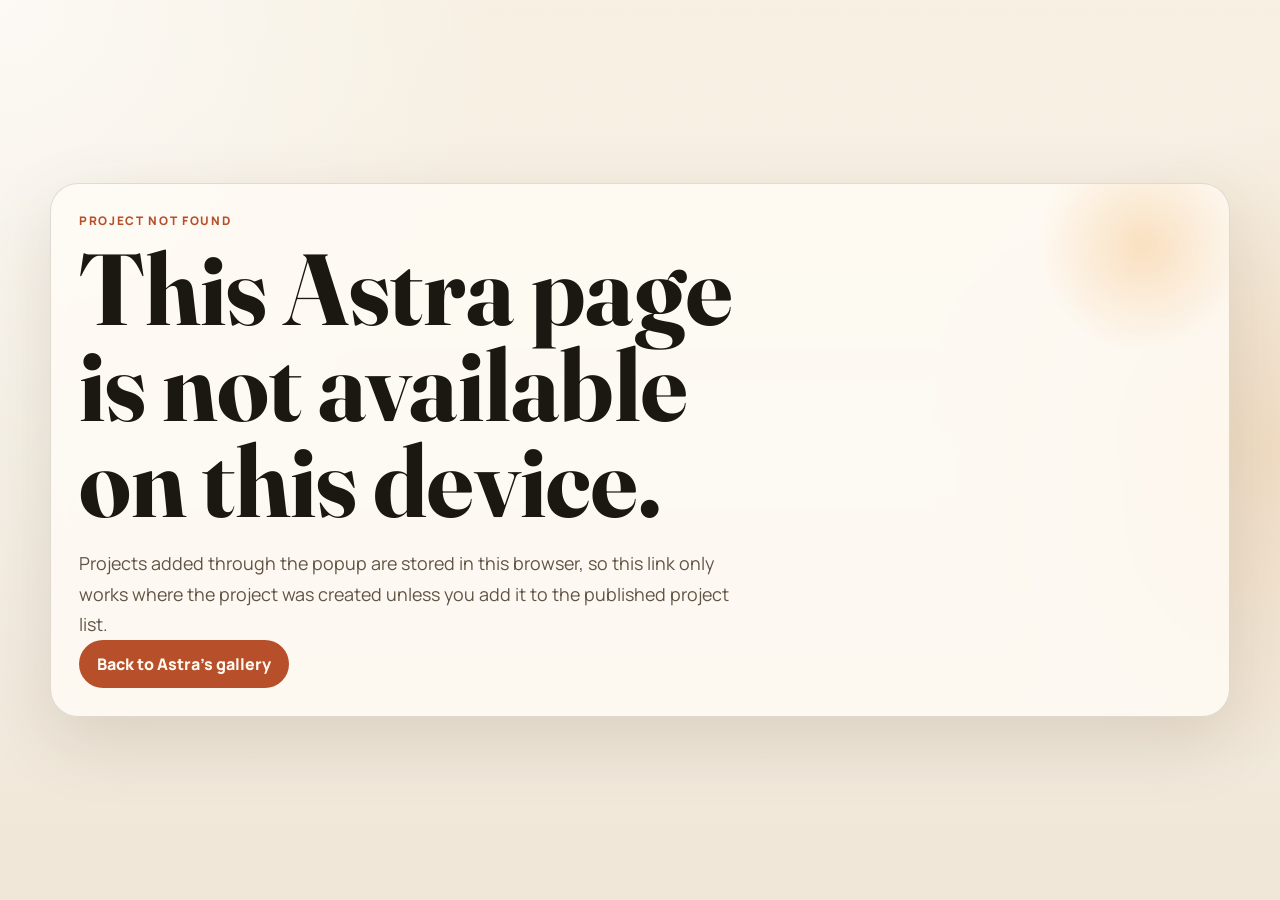
==== project.html @ 3810edea "Refocus site on Astra work" ====
<!DOCTYPE html>
<html lang="en">
  <head>
    <meta charset="UTF-8" />
    <meta name="viewport" content="width=device-width, initial-scale=1.0" />
    <title>Astra Project</title>
    <meta
      name="description"
      content="A dedicated page for one of Astra's shared Scratch projects."
    />
    <link rel="preconnect" href="https://fonts.googleapis.com" />
    <link rel="preconnect" href="https://fonts.gstatic.com" crossorigin />
    <link
      href="https://fonts.googleapis.com/css2?family=Fraunces:opsz,wght@9..144,600;9..144,700&family=Manrope:wght@400;500;700;800&display=swap"
      rel="stylesheet"
    />
    <link rel="stylesheet" href="./styles.css" />
  </head>
  <body>
    <div class="page-shell detail-shell">
      <main id="project-detail-root"></main>
    </div>

    <script src="./projects.js"></script>
    <script src="./project.js"></script>
  </body>
</html>
---- styles.css ----
:root {
  --bg: #f4efe5;
  --surface: rgba(255, 252, 246, 0.82);
  --surface-strong: #fffaf0;
  --surface-deep: #201913;
  --text: #1b1812;
  --muted: #605445;
  --line: rgba(48, 34, 12, 0.14);
  --primary: #b84f2b;
  --primary-deep: #8b3518;
  --shadow: 0 24px 70px rgba(77, 48, 18, 0.14);
  --radius-xl: 28px;
  --radius-lg: 22px;
  --radius-md: 16px;
}

* {
  box-sizing: border-box;
}

html {
  scroll-behavior: smooth;
}

body {
  margin: 0;
  min-height: 100vh;
  font-family: "Manrope", sans-serif;
  color: var(--text);
  background:
    radial-gradient(circle at top left, rgba(255, 255, 255, 0.65), transparent 32%),
    radial-gradient(circle at right center, rgba(229, 162, 92, 0.24), transparent 24%),
    linear-gradient(180deg, #f7f0e2 0%, var(--bg) 54%, #f0e6d7 100%);
}

body::before {
  content: "";
  position: fixed;
  inset: 0;
  pointer-events: none;
  background-image:
    linear-gradient(rgba(255, 255, 255, 0.08) 1px, transparent 1px),
    linear-gradient(90deg, rgba(255, 255, 255, 0.08) 1px, transparent 1px);
  background-size: 42px 42px;
  mask-image: linear-gradient(180deg, rgba(0, 0, 0, 0.7), transparent 85%);
}

.page-shell {
  width: min(1180px, calc(100vw - 32px));
  margin: 0 auto;
  padding: 32px 0 56px;
}

.detail-shell {
  display: grid;
  align-items: center;
  min-height: 100vh;
}

.hero,
.intro-panel,
.detail-card {
  position: relative;
  overflow: hidden;
  border: 1px solid var(--line);
  border-radius: var(--radius-xl);
  background: var(--surface);
  backdrop-filter: blur(10px);
  box-shadow: var(--shadow);
}

.hero {
  padding: 56px 28px;
}

.hero::after,
.detail-card::after {
  content: "";
  position: absolute;
  width: 220px;
  aspect-ratio: 1;
  border-radius: 50%;
  background: radial-gradient(circle, rgba(240, 176, 99, 0.34), transparent 68%);
  top: -48px;
  right: -24px;
}

.eyebrow,
.section-label,
.project-tag {
  text-transform: uppercase;
  letter-spacing: 0.14em;
  font-size: 0.74rem;
  font-weight: 800;
}

.eyebrow,
.section-label,
.project-tag {
  color: var(--primary);
  margin: 0 0 12px;
}

h1,
h2,
h3 {
  font-family: "Fraunces", serif;
  line-height: 0.95;
  margin: 0;
}

h1 {
  max-width: 11ch;
  font-size: clamp(3rem, 8vw, 6.3rem);
}

h2 {
  font-size: clamp(2rem, 4.5vw, 3.4rem);
}

h3 {
  font-size: clamp(1.55rem, 3vw, 2rem);
}

.detail-title {
  max-width: 14ch;
}

.hero-copy,
.section-copy,
.intro-panel p,
.project-copy,
.modal-copy,
.form-status {
  color: var(--muted);
  line-height: 1.7;
  font-size: 1rem;
}

.hero-copy {
  max-width: 680px;
  margin: 20px 0 0;
  font-size: 1.12rem;
}

.hero-actions,
.form-actions,
.project-actions {
  display: flex;
  flex-wrap: wrap;
  gap: 12px;
}

.hero-actions {
  margin-top: 28px;
}

.button {
  display: inline-flex;
  align-items: center;
  justify-content: center;
  min-height: 48px;
  padding: 0 18px;
  border: 0;
  border-radius: 999px;
  text-decoration: none;
  font: inherit;
  font-weight: 800;
  cursor: pointer;
  transition: transform 180ms ease, background-color 180ms ease, color 180ms ease;
}

.button:hover,
.button:focus-visible {
  transform: translateY(-2px);
}

.button-primary {
  background: var(--primary);
  color: #fff9f1;
}

.button-primary:hover,
.button-primary:focus-visible {
  background: var(--primary-deep);
}

.button-secondary {
  color: var(--text);
  border: 1px solid var(--line);
  background: rgba(255, 255, 255, 0.54);
}

.intro-panel,
.detail-card {
  margin-top: 24px;
  padding: 28px;
}

.intro-panel {
  display: grid;
  gap: 16px;
  align-items: end;
  grid-template-columns: 1.2fr 1fr;
}

.gallery-section {
  margin-top: 34px;
}

.section-heading {
  display: flex;
  gap: 24px;
  justify-content: space-between;
  align-items: end;
  margin-bottom: 18px;
}

.project-grid {
  display: grid;
  grid-template-columns: repeat(2, minmax(0, 1fr));
  gap: 20px;
}

.project-card {
  display: grid;
  gap: 18px;
  padding: 22px;
  border-radius: var(--radius-lg);
  border: 1px solid var(--line);
  background: var(--surface-strong);
  box-shadow: 0 18px 44px rgba(89, 55, 18, 0.1);
  transform: translateY(16px);
  opacity: 0;
  animation: rise-in 560ms ease forwards;
}

.project-card:nth-child(2) {
  animation-delay: 100ms;
}

.project-card:nth-child(3) {
  animation-delay: 200ms;
}

.project-card:nth-child(4) {
  animation-delay: 300ms;
}

.project-embed {
  overflow: hidden;
  border-radius: var(--radius-md);
  border: 1px solid rgba(34, 27, 15, 0.12);
  background: linear-gradient(135deg, #fffdf8, #f1e6cf);
  min-height: 280px;
  display: grid;
  place-items: center;
}

.detail-embed {
  margin-top: 28px;
  min-height: 420px;
}

.project-embed iframe {
  display: block;
  width: 100%;
  max-width: 100%;
}

.empty-state {
  padding: 28px;
  border-radius: var(--radius-lg);
  border: 1px dashed var(--line);
  background: rgba(255, 252, 246, 0.7);
  color: var(--muted);
}

.modal {
  position: fixed;
  inset: 0;
  display: none;
  z-index: 30;
}

.modal.is-open {
  display: block;
}

.modal-backdrop {
  position: absolute;
  inset: 0;
  background: rgba(24, 16, 8, 0.56);
  backdrop-filter: blur(6px);
}

.modal-panel {
  position: relative;
  width: min(760px, calc(100vw - 24px));
  margin: 5vh auto;
  padding: 28px;
  border-radius: var(--radius-xl);
  border: 1px solid rgba(255, 246, 232, 0.28);
  background: rgba(255, 250, 242, 0.96);
  box-shadow: 0 28px 90px rgba(0, 0, 0, 0.24);
}

.modal-close {
  position: absolute;
  top: 12px;
  right: 12px;
  width: 42px;
  height: 42px;
  border: 0;
  border-radius: 50%;
  background: rgba(32, 25, 19, 0.08);
  color: var(--text);
  font-size: 1.8rem;
  cursor: pointer;
}

.project-form {
  display: grid;
  gap: 16px;
  margin-top: 18px;
}

.field {
  display: grid;
  gap: 8px;
}

.field span {
  font-weight: 700;
}

.field input,
.field textarea {
  width: 100%;
  padding: 14px 16px;
  border: 1px solid rgba(52, 36, 18, 0.16);
  border-radius: 14px;
  background: rgba(255, 255, 255, 0.9);
  color: var(--text);
  font: inherit;
}

.field textarea {
  resize: vertical;
}

.field input:focus,
.field textarea:focus,
.button:focus-visible,
.modal-close:focus-visible {
  outline: 3px solid rgba(184, 79, 43, 0.22);
  outline-offset: 2px;
}

.form-status a {
  color: var(--primary-deep);
  font-weight: 700;
}

@keyframes rise-in {
  from {
    transform: translateY(16px);
    opacity: 0;
  }

  to {
    transform: translateY(0);
    opacity: 1;
  }
}

@media (max-width: 880px) {
  .intro-panel,
  .project-grid {
    grid-template-columns: 1fr;
  }

  .section-heading {
    display: grid;
  }
}

@media (max-width: 640px) {
  .page-shell {
    width: min(100vw - 20px, 1180px);
    padding-top: 20px;
    padding-bottom: 40px;
  }

  .hero,
  .intro-panel,
  .detail-card,
  .modal-panel {
    padding: 24px 18px;
  }

  .project-card {
    padding: 16px;
  }

  .project-embed {
    min-height: 220px;
  }

  .detail-embed {
    min-height: 260px;
  }

  .modal-panel {
    margin-top: 16px;
    margin-bottom: 16px;
  }
}
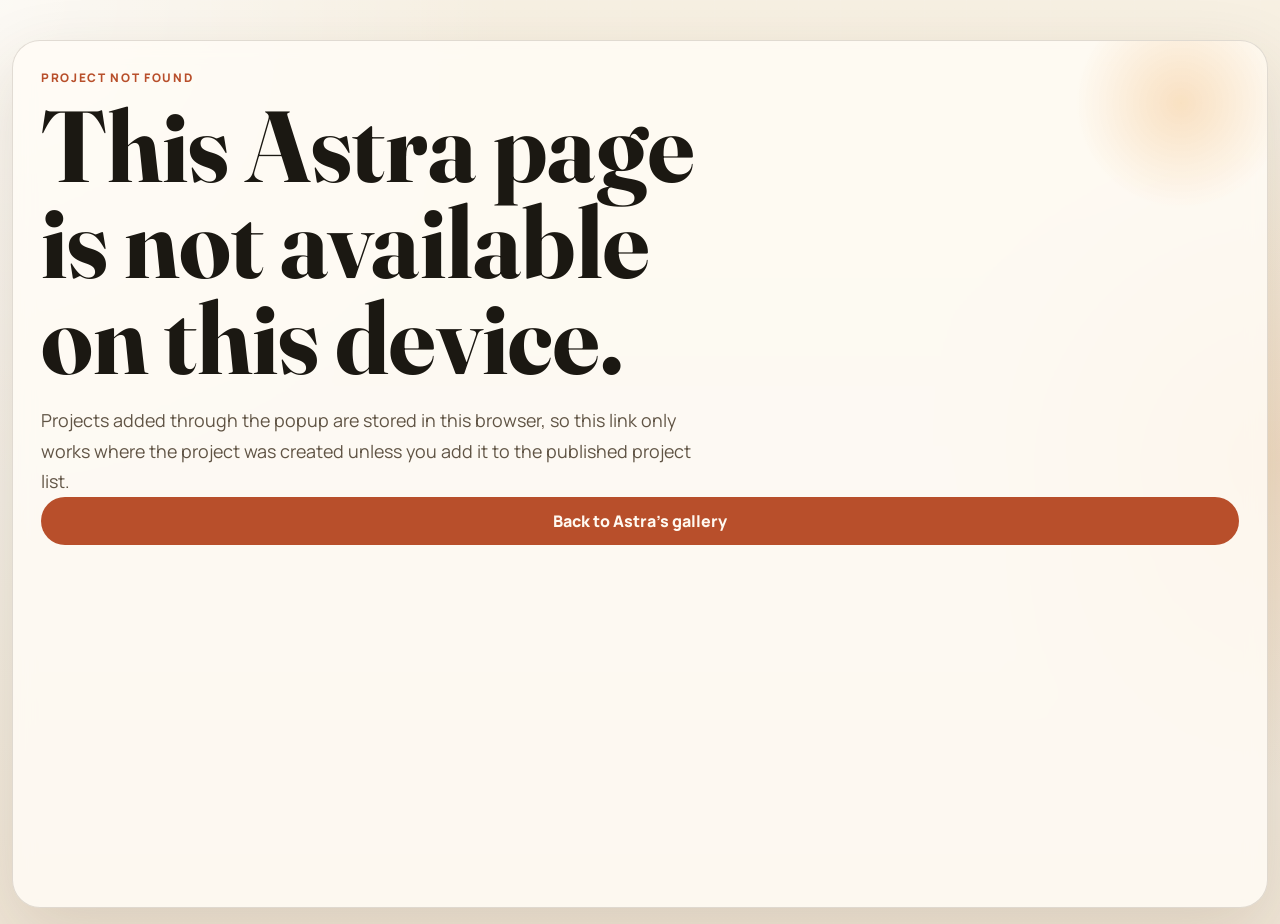
==== commit 8ab07d27: "Rename site to Astra Creates" ====
--- a/project.html
+++ b/project.html
@@ -3,7 +3,7 @@
   <head>
     <meta charset="UTF-8" />
     <meta name="viewport" content="width=device-width, initial-scale=1.0" />
-    <title>Astra Project</title>
+    <title>Astra Creates</title>
     <meta
       name="description"
       content="A dedicated page for one of Astra's shared Scratch projects."
--- a/styles.css
+++ b/styles.css
@@ -52,9 +52,11 @@
 }
 
 .detail-shell {
-  display: grid;
-  align-items: center;
+  width: min(100vw - 24px, 1600px);
+  display: block;
   min-height: 100vh;
+  padding-top: 16px;
+  padding-bottom: 16px;
 }
 
 .hero,
@@ -197,6 +199,12 @@
   padding: 28px;
 }
 
+.detail-card {
+  min-height: calc(100vh - 32px);
+  display: flex;
+  flex-direction: column;
+}
+
 .intro-panel {
   display: grid;
   gap: 16px;
@@ -218,7 +226,7 @@
 
 .project-grid {
   display: grid;
-  grid-template-columns: repeat(2, minmax(0, 1fr));
+  grid-template-columns: repeat(auto-fit, minmax(min(100%, 320px), 1fr));
   gap: 20px;
 }
 
@@ -253,19 +261,31 @@
   border: 1px solid rgba(34, 27, 15, 0.12);
   background: linear-gradient(135deg, #fffdf8, #f1e6cf);
   min-height: 280px;
+  aspect-ratio: 485 / 402;
   display: grid;
   place-items: center;
 }
 
 .detail-embed {
   margin-top: 28px;
-  min-height: 420px;
+  min-height: min(72vh, 920px);
+  aspect-ratio: auto;
+  flex: 1;
 }
 
 .project-embed iframe {
   display: block;
   width: 100%;
   max-width: 100%;
+  height: 100%;
+  border: 0;
+}
+
+.detail-embed iframe {
+  width: 100%;
+  height: 100%;
+  min-height: min(72vh, 920px);
+  border: 0;
 }
 
 .empty-state {
@@ -297,12 +317,14 @@
 .modal-panel {
   position: relative;
   width: min(760px, calc(100vw - 24px));
-  margin: 5vh auto;
+  max-height: calc(100vh - 32px);
+  margin: 16px auto;
   padding: 28px;
   border-radius: var(--radius-xl);
   border: 1px solid rgba(255, 246, 232, 0.28);
   background: rgba(255, 250, 242, 0.96);
   box-shadow: 0 28px 90px rgba(0, 0, 0, 0.24);
+  overflow: auto;
 }
 
 .modal-close {
@@ -392,6 +414,12 @@
     padding-bottom: 40px;
   }
 
+  .detail-shell {
+    width: min(100vw - 12px, 1600px);
+    padding-top: 6px;
+    padding-bottom: 6px;
+  }
+
   .hero,
   .intro-panel,
   .detail-card,
@@ -404,15 +432,47 @@
   }
 
   .project-embed {
-    min-height: 220px;
+    min-height: 210px;
   }
 
   .detail-embed {
-    min-height: 260px;
+    min-height: min(58vh, 520px);
+  }
+
+  .detail-embed iframe {
+    min-height: min(58vh, 520px);
   }
 
   .modal-panel {
     margin-top: 16px;
     margin-bottom: 16px;
   }
-}
+
+  .hero-actions,
+  .form-actions,
+  .project-actions {
+    flex-direction: column;
+  }
+
+  .button {
+    width: 100%;
+  }
+}
+
+@media (max-width: 420px) {
+  h1 {
+    font-size: clamp(2.4rem, 13vw, 3.4rem);
+  }
+
+  h2 {
+    font-size: clamp(1.8rem, 10vw, 2.4rem);
+  }
+
+  .project-card {
+    gap: 14px;
+  }
+
+  .project-embed {
+    min-height: 190px;
+  }
+}
